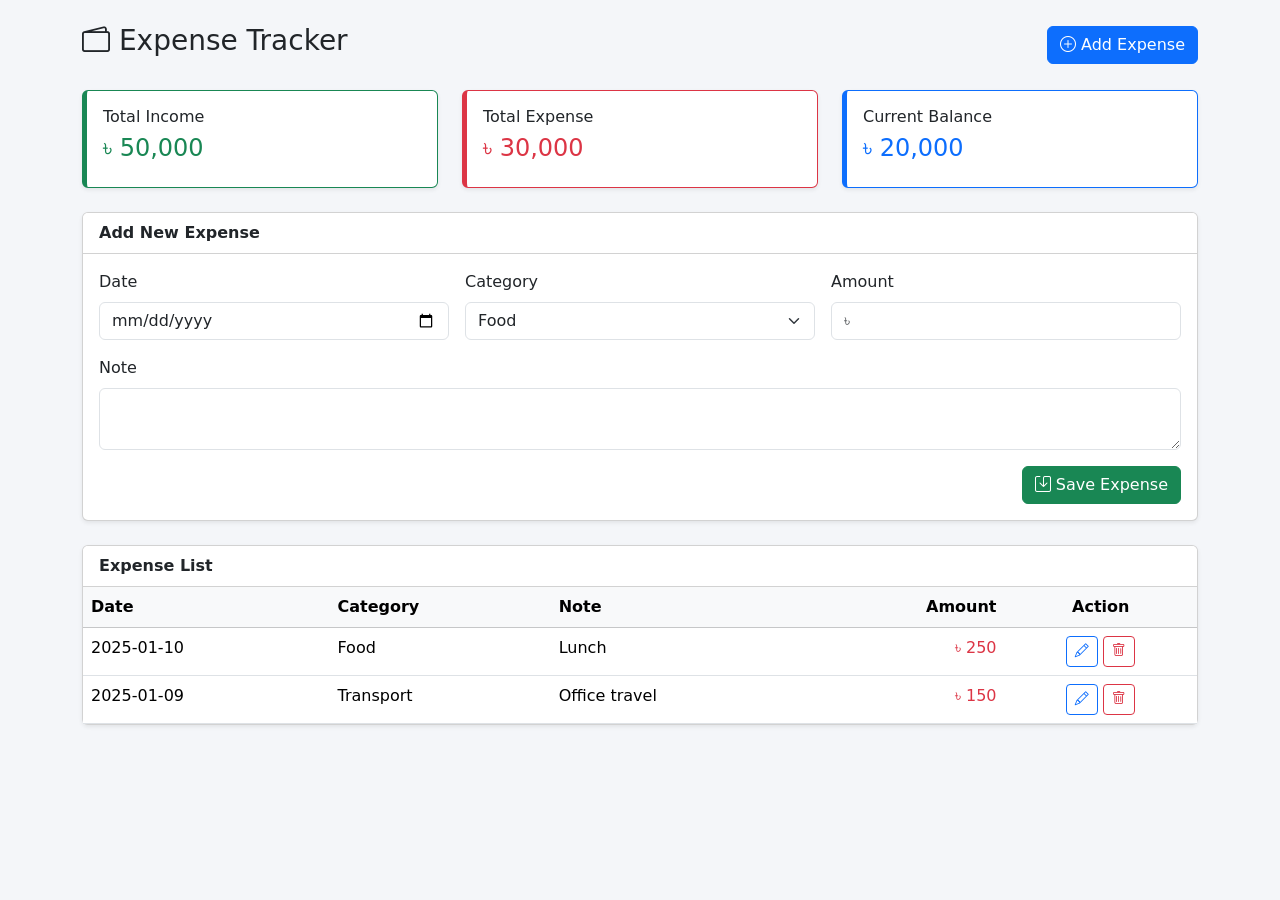
==== Expense-track/index.html @ d5d45c8b "expense track UI" ====
<!DOCTYPE html>
<html lang="en">
<head>
  <meta charset="UTF-8">
  <title>Expense Tracker</title>
  <meta name="viewport" content="width=device-width, initial-scale=1.0">

  <!-- Bootstrap CSS -->
  <link href="https://cdn.jsdelivr.net/npm/bootstrap@5.3.2/dist/css/bootstrap.min.css" rel="stylesheet">
  <!-- Bootstrap Icons -->
  <link href="https://cdn.jsdelivr.net/npm/bootstrap-icons/font/bootstrap-icons.css" rel="stylesheet">

  <style>
    body {
      background-color: #f4f6f9;
    }
    .card-summary {
      border-left: 5px solid;
    }
    .income { border-color: #198754; }
    .expense { border-color: #dc3545; }
    .balance { border-color: #0d6efd; }
  </style>
</head>
<body>

<div class="container py-4">

  <!-- Header -->
  <div class="d-flex justify-content-between align-items-center mb-4">
    <h3><i class="bi bi-wallet2"></i> Expense Tracker</h3>
    <button class="btn btn-primary">
      <i class="bi bi-plus-circle"></i> Add Expense
    </button>
  </div>

  <!-- Summary Cards -->
  <div class="row mb-4">
    <div class="col-md-4">
      <div class="card card-summary income shadow-sm">
        <div class="card-body">
          <h6>Total Income</h6>
          <h4 class="text-success">৳ 50,000</h4>
        </div>
      </div>
    </div>

    <div class="col-md-4">
      <div class="card card-summary expense shadow-sm">
        <div class="card-body">
          <h6>Total Expense</h6>
          <h4 class="text-danger">৳ 30,000</h4>
        </div>
      </div>
    </div>

    <div class="col-md-4">
      <div class="card card-summary balance shadow-sm">
        <div class="card-body">
          <h6>Current Balance</h6>
          <h4 class="text-primary">৳ 20,000</h4>
        </div>
      </div>
    </div>
  </div>

  <!-- Add Expense Form -->
  <div class="card mb-4 shadow-sm">
    <div class="card-header bg-white fw-semibold">
      Add New Expense
    </div>
    <div class="card-body">
      <form class="row g-3">
        <div class="col-md-4">
          <label class="form-label">Date</label>
          <input type="date" class="form-control">
        </div>

        <div class="col-md-4">
          <label class="form-label">Category</label>
          <select class="form-select">
            <option>Food</option>
            <option>Transport</option>
            <option>Rent</option>
            <option>Utilities</option>
            <option>Other</option>
          </select>
        </div>

        <div class="col-md-4">
          <label class="form-label">Amount</label>
          <input type="number" class="form-control" placeholder="৳">
        </div>

        <div class="col-md-12">
          <label class="form-label">Note</label>
          <textarea class="form-control" rows="2"></textarea>
        </div>

        <div class="col-md-12 text-end">
          <button type="submit" class="btn btn-success">
            <i class="bi bi-save"></i> Save Expense
          </button>
        </div>
      </form>
    </div>
  </div>

  <!-- Expense List -->
  <div class="card shadow-sm">
    <div class="card-header bg-white fw-semibold">
      Expense List
    </div>
    <div class="card-body p-0">
      <table class="table table-hover mb-0">
        <thead class="table-light">
          <tr>
            <th>Date</th>
            <th>Category</th>
            <th>Note</th>
            <th class="text-end">Amount</th>
            <th class="text-center">Action</th>
          </tr>
        </thead>
        <tbody>
          <tr>
            <td>2025-01-10</td>
            <td>Food</td>
            <td>Lunch</td>
            <td class="text-end text-danger">৳ 250</td>
            <td class="text-center">
              <button class="btn btn-sm btn-outline-primary">
                <i class="bi bi-pencil"></i>
              </button>
              <button class="btn btn-sm btn-outline-danger">
                <i class="bi bi-trash"></i>
              </button>
            </td>
          </tr>

          <tr>
            <td>2025-01-09</td>
            <td>Transport</td>
            <td>Office travel</td>
            <td class="text-end text-danger">৳ 150</td>
            <td class="text-center">
              <button class="btn btn-sm btn-outline-primary">
                <i class="bi bi-pencil"></i>
              </button>
              <button class="btn btn-sm btn-outline-danger">
                <i class="bi bi-trash"></i>
              </button>
            </td>
          </tr>
        </tbody>
      </table>
    </div>
  </div>

</div>

<!-- Bootstrap JS -->
<script src="https://cdn.jsdelivr.net/npm/bootstrap@5.3.2/dist/js/bootstrap.bundle.min.js"></script>
</body>
</html>
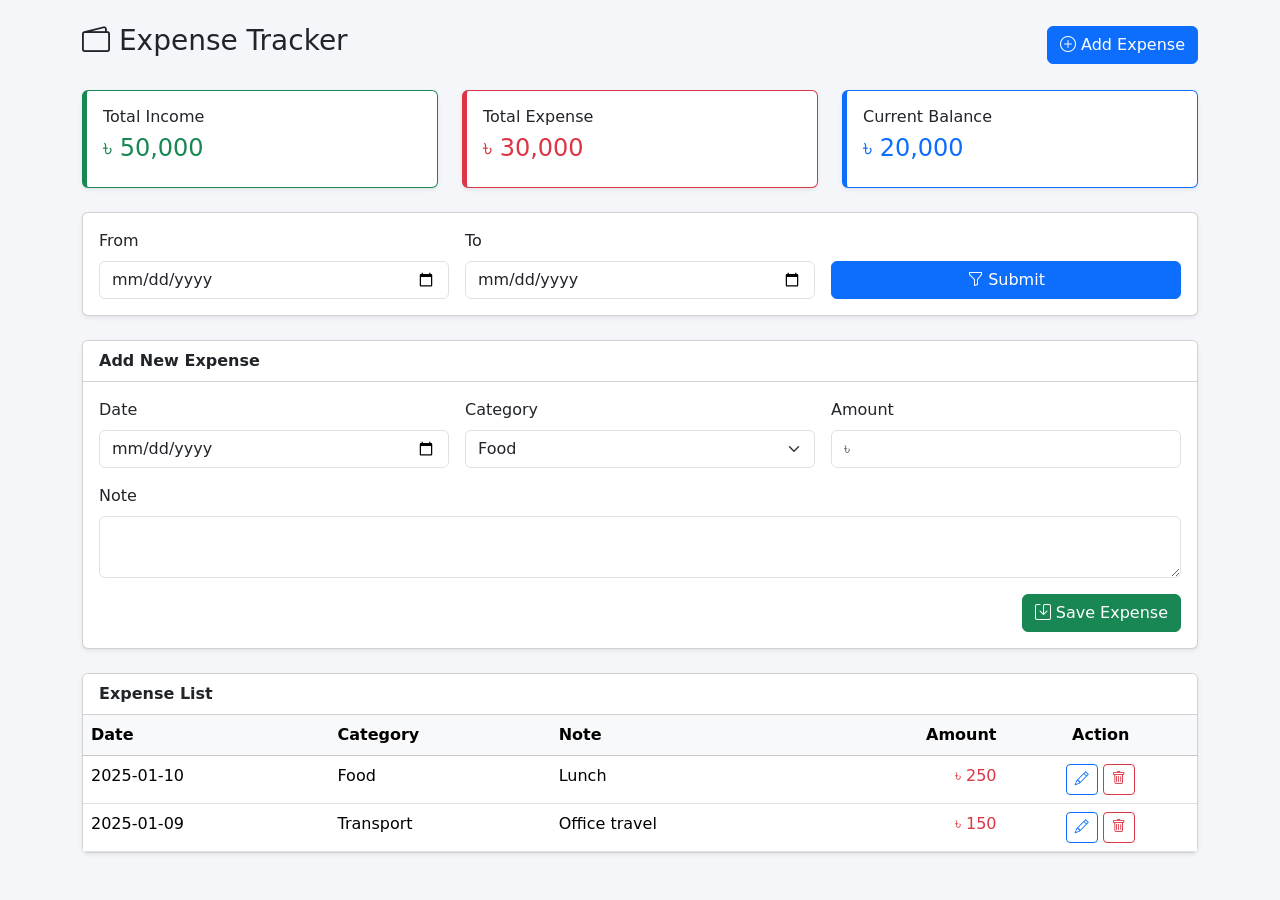
==== commit bff6ba60: "expense track UI" ====
--- a/Expense-track/index.html
+++ b/Expense-track/index.html
@@ -63,8 +63,34 @@
       </div>
     </div>
   </div>
+  <!-- Date Range Filter -->
+<div class="card mb-4 shadow-sm">
+  <div class="card-body">
+    <form class="row g-3 align-items-end">
+      
+      <div class="col-md-4">
+        <label class="form-label">From</label>
+        <input type="date" id="formDate" class="form-control ">
+      </div>
+
+      <div class="col-md-4">
+        <label class="form-label">To</label>
+        <input type="date" id="toDate" class="form-control">
+      </div>
+
+      <div class="col-md-4">
+        <button type="submit" class="btn btn-primary w-100">
+          <i class="bi bi-funnel"></i> Submit
+        </button>
+      </div>
+
+    </form>
+  </div>
+</div>
+
 
   <!-- Add Expense Form -->
+  
   <div class="card mb-4 shadow-sm">
     <div class="card-header bg-white fw-semibold">
       Add New Expense
@@ -73,12 +99,12 @@
       <form class="row g-3">
         <div class="col-md-4">
           <label class="form-label">Date</label>
-          <input type="date" class="form-control">
+          <input id="expenseDate" type="date" class="form-control">
         </div>
 
         <div class="col-md-4">
           <label class="form-label">Category</label>
-          <select class="form-select">
+          <select id="expenseCategory" class="form-select">
             <option>Food</option>
             <option>Transport</option>
             <option>Rent</option>
@@ -89,22 +115,23 @@
 
         <div class="col-md-4">
           <label class="form-label">Amount</label>
-          <input type="number" class="form-control" placeholder="৳">
+          <input id="expenseAmount" type="number" class="form-control" placeholder="৳">
         </div>
 
         <div class="col-md-12">
           <label class="form-label">Note</label>
-          <textarea class="form-control" rows="2"></textarea>
+          <textarea id="expenseNote" class="form-control" rows="2"></textarea>
         </div>
 
         <div class="col-md-12 text-end">
-          <button type="submit" class="btn btn-success">
+          <button type="submit" onclick="addExpense()" class="btn btn-success">
             <i class="bi bi-save"></i> Save Expense
           </button>
         </div>
       </form>
     </div>
   </div>
+  
 
   <!-- Expense List -->
   <div class="card shadow-sm">
@@ -112,7 +139,7 @@
       Expense List
     </div>
     <div class="card-body p-0">
-      <table class="table table-hover mb-0">
+      <table id="expanseTable" class="table table-hover mb-0">
         <thead class="table-light">
           <tr>
             <th>Date</th>
@@ -161,5 +188,6 @@
 
 <!-- Bootstrap JS -->
 <script src="https://cdn.jsdelivr.net/npm/bootstrap@5.3.2/dist/js/bootstrap.bundle.min.js"></script>
+<script src="app.js"></script>
 </body>
 </html>
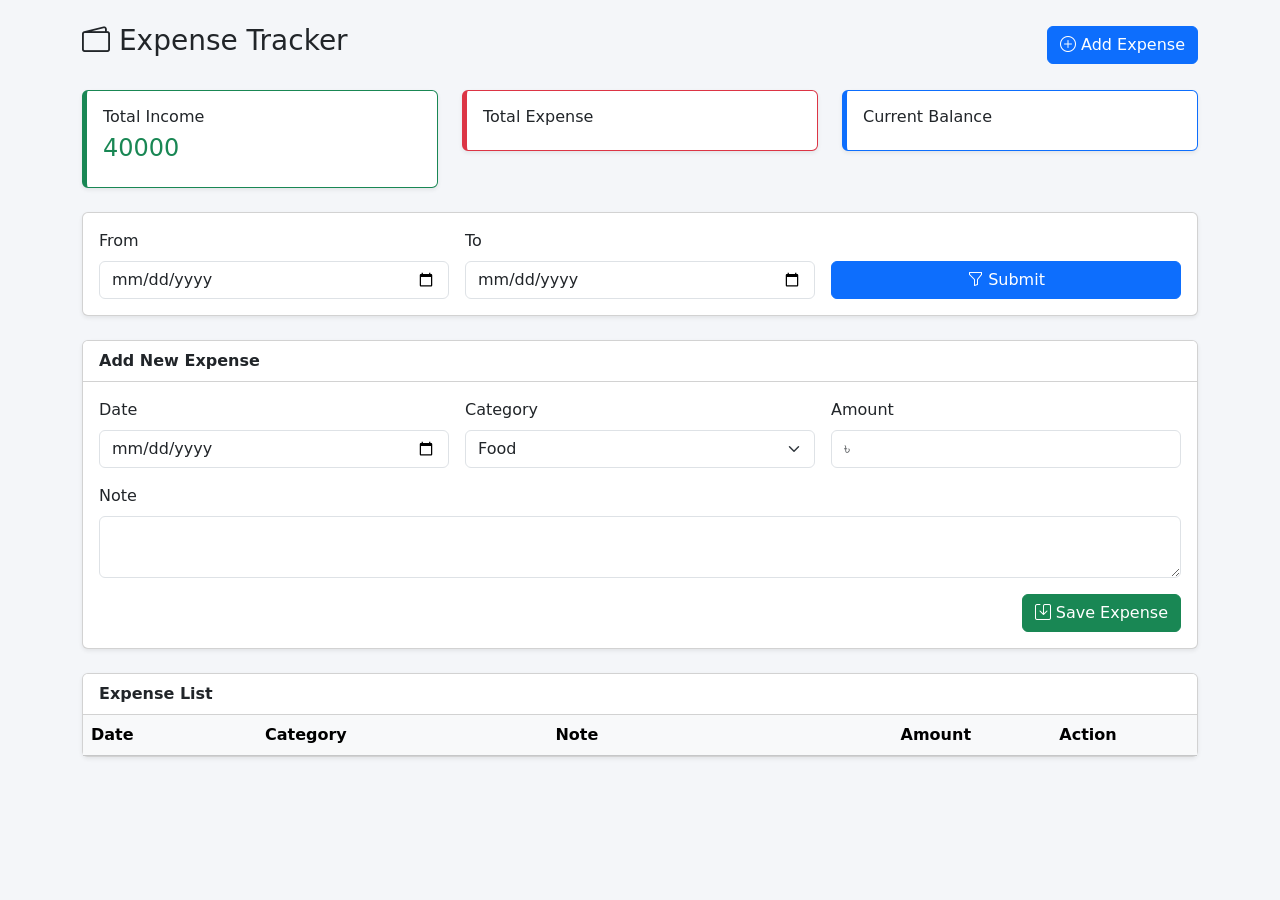
==== commit a1671642: "little update" ====
--- a/Expense-track/index.html
+++ b/Expense-track/index.html
@@ -40,7 +40,7 @@
       <div class="card card-summary income shadow-sm">
         <div class="card-body">
           <h6>Total Income</h6>
-          <h4 class="text-success">৳ 50,000</h4>
+          <h4 class="text-success" id="total_income"></h4>
         </div>
       </div>
     </div>
@@ -49,7 +49,7 @@
       <div class="card card-summary expense shadow-sm">
         <div class="card-body">
           <h6>Total Expense</h6>
-          <h4 class="text-danger">৳ 30,000</h4>
+          <h4 class="text-danger"></h4>
         </div>
       </div>
     </div>
@@ -58,7 +58,7 @@
       <div class="card card-summary balance shadow-sm">
         <div class="card-body">
           <h6>Current Balance</h6>
-          <h4 class="text-primary">৳ 20,000</h4>
+          <h4 class="text-primary"></h4>
         </div>
       </div>
     </div>
@@ -138,7 +138,7 @@
     <div class="card-header bg-white fw-semibold">
       Expense List
     </div>
-    <div class="card-body p-0">
+   <div class="card-body p-0"> 
       <table id="expanseTable" class="table table-hover mb-0">
         <thead class="table-light">
           <tr>
@@ -150,38 +150,10 @@
           </tr>
         </thead>
         <tbody>
-          <tr>
-            <td>2025-01-10</td>
-            <td>Food</td>
-            <td>Lunch</td>
-            <td class="text-end text-danger">৳ 250</td>
-            <td class="text-center">
-              <button class="btn btn-sm btn-outline-primary">
-                <i class="bi bi-pencil"></i>
-              </button>
-              <button class="btn btn-sm btn-outline-danger">
-                <i class="bi bi-trash"></i>
-              </button>
-            </td>
-          </tr>
-
-          <tr>
-            <td>2025-01-09</td>
-            <td>Transport</td>
-            <td>Office travel</td>
-            <td class="text-end text-danger">৳ 150</td>
-            <td class="text-center">
-              <button class="btn btn-sm btn-outline-primary">
-                <i class="bi bi-pencil"></i>
-              </button>
-              <button class="btn btn-sm btn-outline-danger">
-                <i class="bi bi-trash"></i>
-              </button>
-            </td>
-          </tr>
+          
         </tbody>
       </table>
-    </div>
+    </div> 
   </div>
 
 </div>
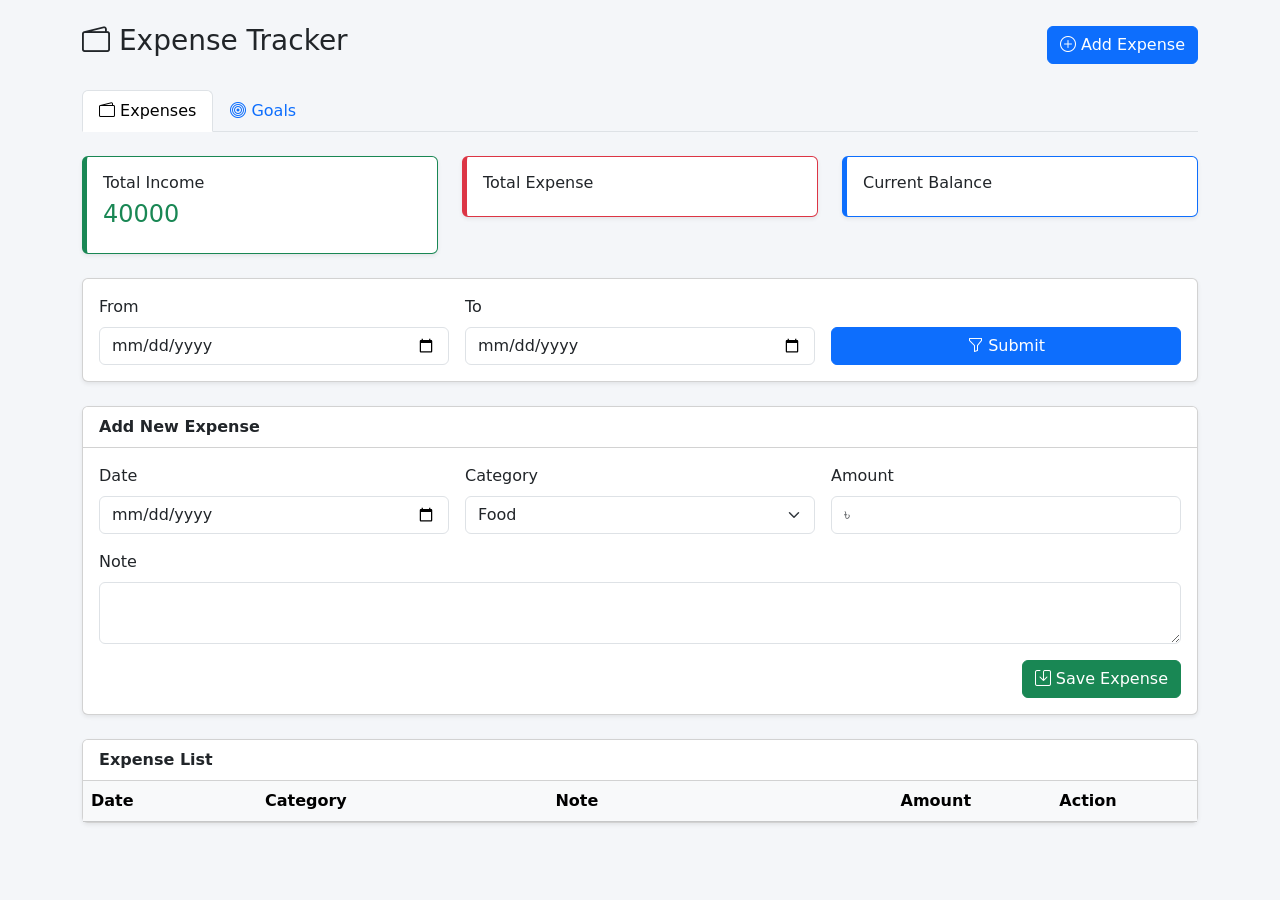
==== commit eac7ecbb: "goal add" ====
--- a/Expense-track/index.html
+++ b/Expense-track/index.html
@@ -33,6 +33,24 @@
       <i class="bi bi-plus-circle"></i> Add Expense
     </button>
   </div>
+  <!-- Tabs -->
+<ul class="nav nav-tabs mb-4" id="expenseTabs" role="tablist">
+  <li class="nav-item" role="presentation">
+    <button class="nav-link active" id="expense-tab" data-bs-toggle="tab"
+            data-bs-target="#expenseTab" type="button">
+      <i class="bi bi-wallet2"></i> Expenses
+    </button>
+  </li>
+  <li class="nav-item" role="presentation">
+    <button class="nav-link" id="goal-tab" data-bs-toggle="tab"
+            data-bs-target="#goalTab" type="button">
+      <i class="bi bi-bullseye"></i> Goals
+    </button>
+  </li>
+</ul>
+
+<div class="tab-content">
+
 
   <!-- Summary Cards -->
   <div class="row mb-4">
@@ -49,7 +67,7 @@
       <div class="card card-summary expense shadow-sm">
         <div class="card-body">
           <h6>Total Expense</h6>
-          <h4 class="text-danger"></h4>
+          <h4 class="text-danger" id="total_expense"></h4>
         </div>
       </div>
     </div>
@@ -58,7 +76,7 @@
       <div class="card card-summary balance shadow-sm">
         <div class="card-body">
           <h6>Current Balance</h6>
-          <h4 class="text-primary"></h4>
+          <h4 id="current_balance" class="text-primary"></h4>
         </div>
       </div>
     </div>
@@ -124,10 +142,14 @@
         </div>
 
         <div class="col-md-12 text-end">
-          <button type="submit" onclick="addExpense()" class="btn btn-success">
+          <button type="submit" id="saveBtn" onclick="addExpense(event)" class="btn btn-success">
             <i class="bi bi-save"></i> Save Expense
           </button>
+          <button id="updateBtn" class="btn btn-success d-none" onclick="updateExpense(event)">
+            Update Expense
+        </button>
         </div>
+
       </form>
     </div>
   </div>
